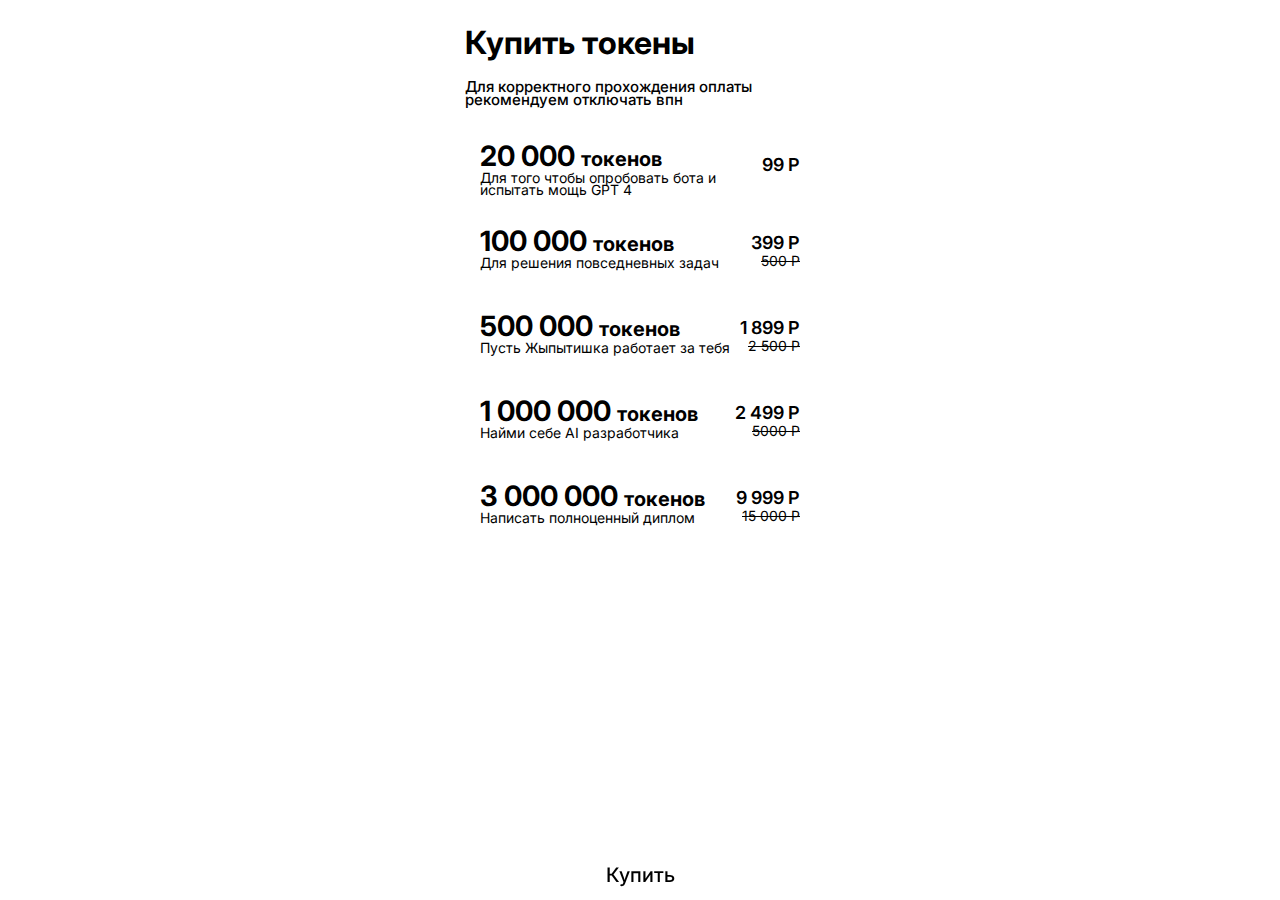
==== balacne.html @ 043825e9 "Add files via upload" ====
<!DOCTYPE html>
<html lang="en">
  <head>
    <meta charset="UTF-8" />
    <meta name="viewport" content="width=device-width, initial-scale=1.0" />
    <title>Document</title>
    <link rel="stylesheet" href="./balacne.css" />
    <script src="https://telegram.org/js/telegram-web-app.js"></script>
    <link rel="preconnect" href="https://fonts.googleapis.com">
    <link rel="preconnect" href="https://fonts.gstatic.com" crossorigin>
    <link href="https://fonts.googleapis.com/css2?family=Inter:wght@100;200;300;400;500;600;700;800&display=swap" rel="stylesheet">
  </head>
  <body>
    <section class="head-balance">
        <div class="head-balance__h1">
        <div><h1 class="zag-h1">Купить токены</h1></div>
          <span class="zag"> Для корректного прохождения оплаты <br />
          рекомендуем отключать впн</span>
      </div>
    </section>
    
    <section class="token-all">
        <div class="token_wrapper">

          <button class="but" onclick="document.location='index.html'">
          <div class="token-card">
            <div class="token-card__left">
              <div class="token-card__title">
                20 000 <span class="text">токенов</span>
              </div>
              <div class="token-card__description">
                Для того чтобы опробовать бота и <br />
                <span>испытать мощь GPT 4</span>
              </div>
            </div>
            <div class="token-card__right ">
              <div class="token-card__price">99 Р</div>
            </div>
          </div>

          </button>

        <button class="but">          
            <div class="token-card">
            <div class="token-card__left">
              <div class="token-card__title">
                100 000 <span class="text">токенов</span>
              </div>
              <div class="token-card__description">
                Для решения повседневных задач
              </div>
            </div>
            <div class="token-card__right ">
              <div class="token-card__price">399 Р</div>
              <div class="token-card__description"><del>500 Р</del></div>
            </div>
          </div>
        </button>

          <button class="but">
            <div class="token-card">
            <div class="token-card__left">
              <div class="token-card__title">
                500 000 <span class="text">токенов</span>
              </div>
              <div class="token-card__description">
                Пусть Жыпытишка работает за тебя
              </div>
            </div>
            <div class="token-card__right">
              <div class="token-card__price">1 899 Р</div>
              <div class="token-card__description"><del>2 500 Р</del></div>
            </div>
          </div>
          </button>

          <button class="but">
            <div class="token-card">
            <div class="token-card__left">
              <div class="token-card__title">
                1 000 000 <span class="text">токенов</span>
              </div>
              <div class="token-card__description">
                Найми себе AI разработчика
              </div>
            </div>
            <div class="token-card__right">
              <div class="token-card__price">2 499 Р</div>
              <div class="token-card__description"><del>5000 Р</del></div>
            </div>
          </div>
          </button>

          <button class="but but-marg">
            <div class="token-card">
              <div class="token-card__left">
                <div class="token-card__title">
                  3 000 000 <span class="text">токенов</span>
                </div>
                <div class="token-card__description">
                  Написать полноценный диплом
                </div>
              </div>
              <div class="token-card__right">
                <div class="token-card__price">9 999 Р</div>
                <div class="token-card__description"><del>15 000 Р</del></div>
              </div>
            </div>
          </button>
          <div class="pustota"></div>
        </div>
      </div>

    </section>

    <section id="navbar" class="navbar">
      <button id="but1" class="but1">
      <div class="but2"><span class="text_but">Купить</span></div>
    </button>
    </section>
      <script src="./animation.js"></script>
  </body>
</html>
---- balacne.css ----
* {
  box-sizing: border-box;
}
html {
  -webkit-font-smoothing: antialiased;
  -moz-osx-font-smoothing: grayscale;
  text-rendering: optimizeLegibility;
}

body {
  background-color: var(--tg-theme-bg-color) ;
}

.head-balance {
  display: flex;
  justify-content: center;
}

.head-balance__h1 {
  display: flex;
  flex-direction: column;
  color: var(--tg-theme-text-color);
  width: 350px;
  margin-bottom: 25px;
}

.zag-h1{
  font-family: 'Inter', sans-serif;
  font-weight: 700;
  line-height: 90%;
}

.zag{
  font-family: 'Inter', sans-serif;
  font-size: 15px;
  font-weight: 500;
  line-height: 90%;
  color: var(--tg-theme-text-color);
}
.token-all {
  display: flex;
  justify-content: center;
  /*margin-bottom: 25px;*/
}


.token_wrapper{
  display: flex;
  flex-direction: column;


}
.but {
  display: flex;
  padding: 0px;
  border: 2px solid transparent;
  background: none;
  cursor: pointer;
  border-radius: 10px;
  height: 70px;
  margin-bottom: 15px;


}

@keyframes butAnimation {
  0% {
    border: 2px solid;
    
  }

  100% {
    border: 2px solid transparent;
    box-shadow: 0px 0px 5px 1px rgba(45,97,232,1);, inset 0px 0px 5px 1px rgba(45,97,232,1);

  }
}

.but.animate {
  animation-name: butAnimation; /* Имя анимации */
  /*animation-duration: 5s; Длительность анимации*/
  /*animation-timing-function: ease; Функция сглаживания*/
  animation-fill-mode: forwards; /* Задержать последнее состояние анимации */
}

/* .but:active {
  animation-name: none; /* Отключить анимацию при нажатии 
} */

.token-card {
  display: flex;
  justify-content: center;
  background: transparent;
  /*height: 400px;*/
  /*width: 355px;*/
  /*flex-wrap: nowrap;*/

  /* border: 1px solid orange; */
  /*position: relative;*/
  padding: 10px;

}
.token-card__left {
  display: flex;
  flex-direction: column;
  align-items: start;
  width: 250px;
  gap: 1px;
}

.token-card__right {
display: flex;
  flex-wrap: nowrap;
  align-items: end;
  flex-direction: column;
  text-align: center;
  justify-content: center;
  width: 70px;
}

.token-card__title {
  font-family: 'Inter', sans-serif;
  font-size: 28px;
  font-weight: 700;
  line-height: 90%;
  color: var(--tg-theme-text-color);
  /*line-height: 120%; !* 28.8px *!*/
  margin-bottom: 2px;
}
.token-card__description {
  font-family: 'Inter', sans-serif;
  font-weight: 400;
  font-size: 14px;
  line-height: 90%;

  /*display: flex;*/
  /*flex-wrap: nowrap;*/
  /*font-weight: 400;*/
  /*line-height: 120%;*/
  color: var(--tg-theme-hint-color);
  text-align: left;
}

.token-card__price {
  font-family: 'Inter', sans-serif;
  font-weight: 600;
  font-size: 18px;
  line-height: 90%;

  text-align: right;
  color: var(--tg-theme-text-color);
  /*line-height: 120%; !* 28.8px *!*/
  margin-bottom: 4px;
}

.but-marg{
  margin-bottom: 30px;
}
.text {
  font-family: 'Inter', sans-serif;
  font-weight: 700;
  font-size: 20px;
  line-height: 90%;
  /*line-height: 120%; !* 28.8px *!*/
}

.navbar{
  display: flex;

}
.but1{
  position: fixed;
  bottom: 0;
  right: 0;
  padding: 0px;
  border: none;
  background: none;
  cursor: pointer;
  width: 100%;
}
.but2{
  display: flex;
  margin-top: 5px;
  justify-content: center;
  align-items: center;
  text-align: center;
  padding: 0px;
  border: 2px solid transparent;
  background: var(--tg-theme-button-color);
  /*background: blue;*/
  cursor: pointer;
  /*width: 100%;*/
  height: 50px;
}

.text_but{
  color: var(--tg-theme-button-text-color);
  font-family: 'Inter', sans-serif;
  font-size: 20px;
  font-weight: 500;
  line-height: 90%;
}

.pustota{
  width: 100%;
  height: 50px;
  border: 1px solid transparent;
}
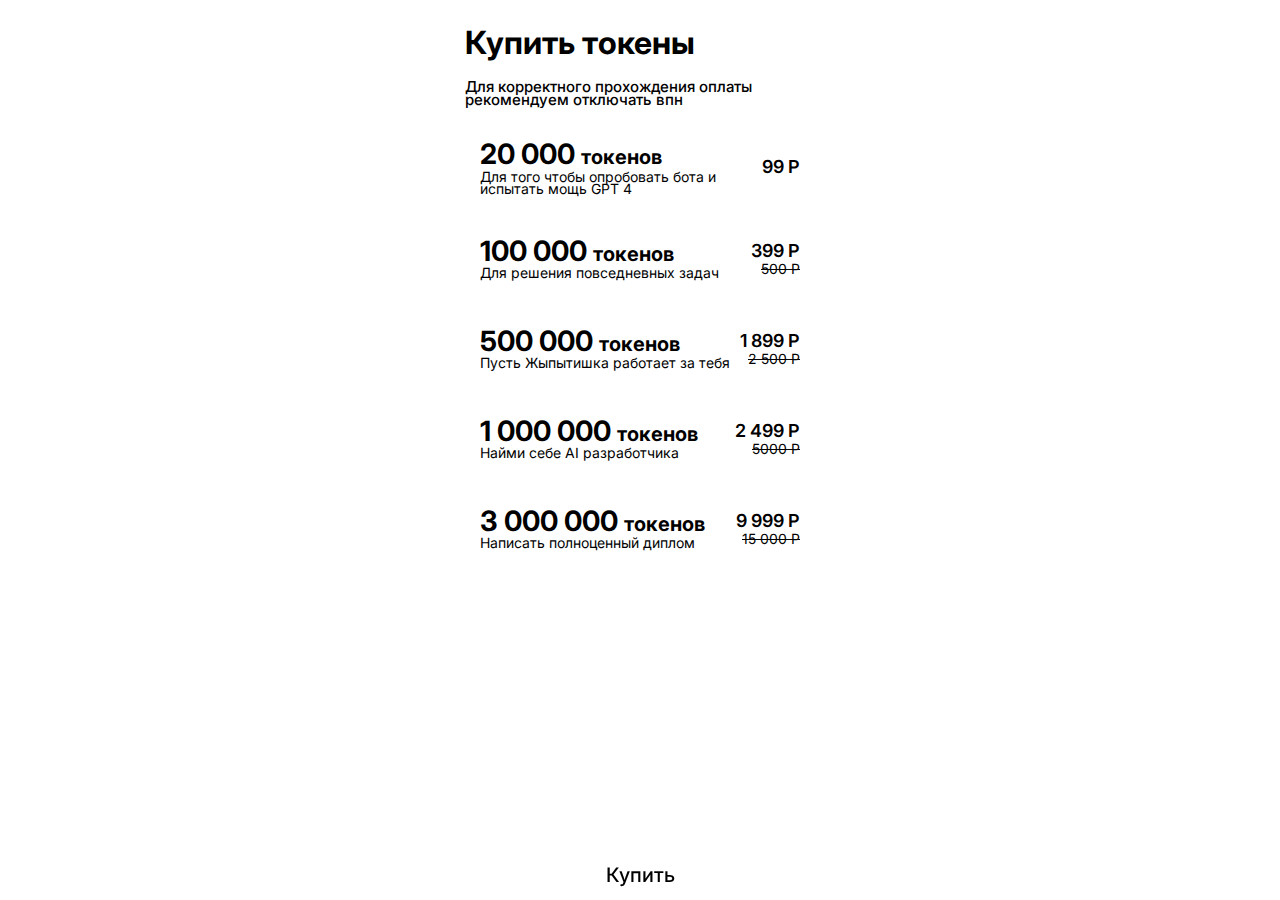
==== commit 81da409c: "proverka" ====
--- a/balacne.html
+++ b/balacne.html
@@ -107,9 +107,7 @@
               </div>
             </div>
           </button>
-          <div class="pustota"></div>
         </div>
-      </div>
 
     </section>
 
--- a/balacne.css
+++ b/balacne.css
@@ -57,9 +57,9 @@
   background: none;
   cursor: pointer;
   border-radius: 10px;
-  height: 70px;
+  height: 75px;
   margin-bottom: 15px;
-
+  align-items: center;
 
 }
 
@@ -153,9 +153,9 @@
   margin-bottom: 4px;
 }
 
-.but-marg{
-  margin-bottom: 30px;
-}
+/*.but-marg{*/
+/*  margin-bottom: 30px;*/
+/*}*/
 .text {
   font-family: 'Inter', sans-serif;
   font-weight: 700;
@@ -200,9 +200,3 @@
   font-weight: 500;
   line-height: 90%;
 }
-
-.pustota{
-  width: 100%;
-  height: 50px;
-  border: 1px solid transparent;
-}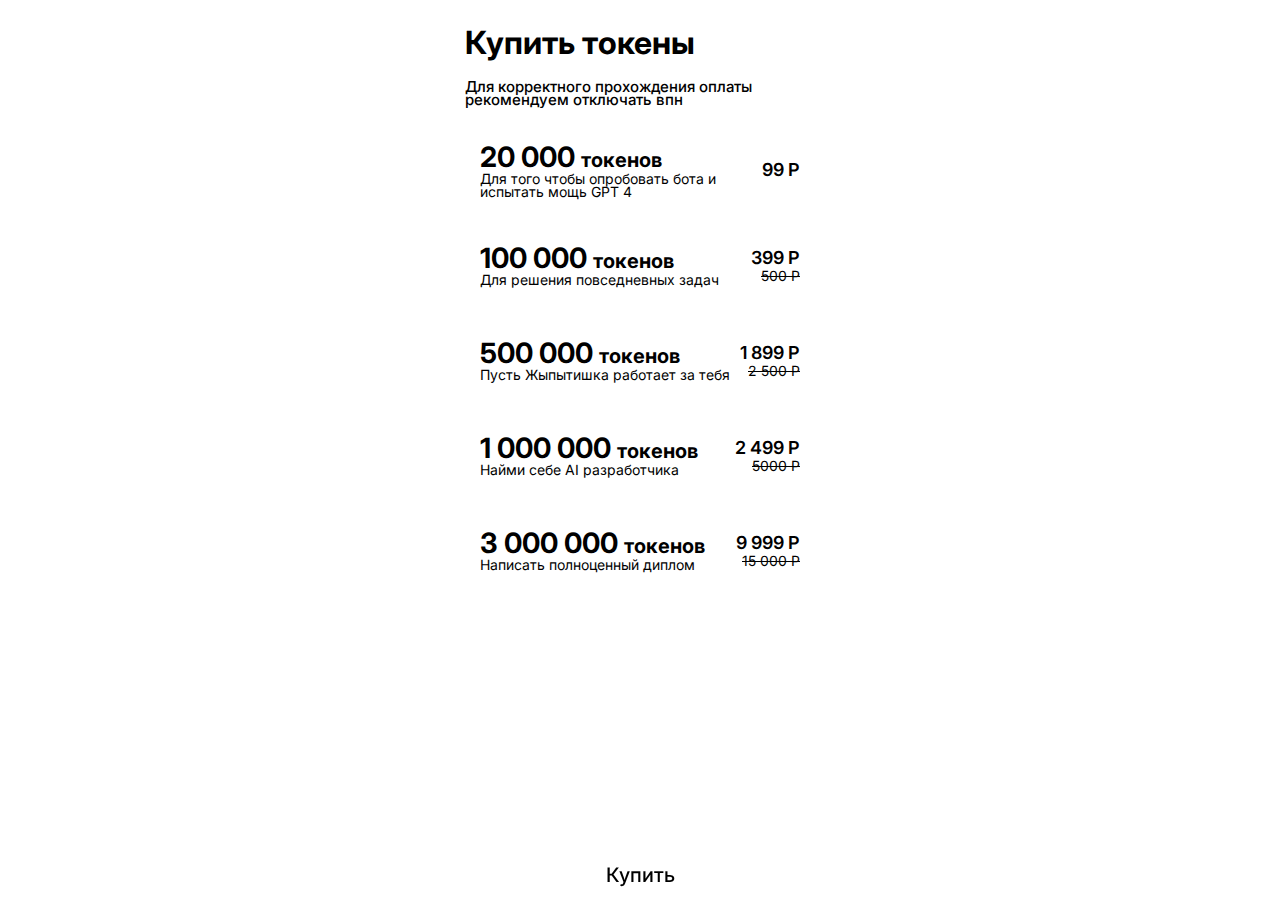
==== commit c0f003dd: "proverka" ====
--- a/balacne.html
+++ b/balacne.html
@@ -107,6 +107,7 @@
               </div>
             </div>
           </button>
+          <div class="pustota"></div>
         </div>
 
     </section>
--- a/balacne.css
+++ b/balacne.css
@@ -57,7 +57,7 @@
   background: none;
   cursor: pointer;
   border-radius: 10px;
-  height: 75px;
+  height: 80px;
   margin-bottom: 15px;
   align-items: center;
 
@@ -200,3 +200,9 @@
   font-weight: 500;
   line-height: 90%;
 }
+
+.pustota{
+  width: 100%;
+  height: 50px;
+  border: 1px solid transparent;
+}